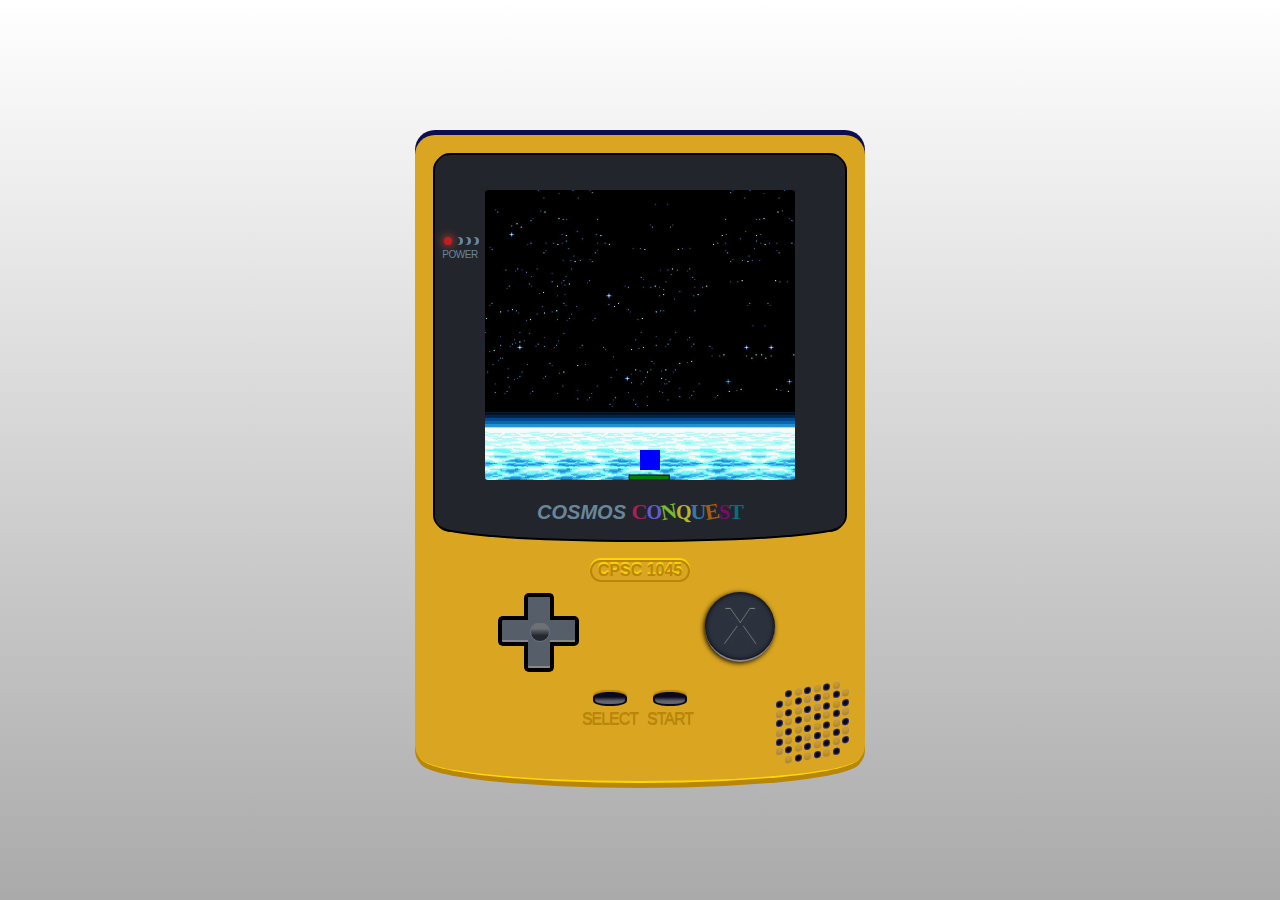
==== index.html @ af88e5c5 "GUI Update" ====
<!DOCTYPE html>
<html>
    <head>
        <meta charset="UTF-8">
        <link rel="stylesheet" href="styles/style.css">
        <script src="scripts/script.js" defer></script>
        <title>
            Cosmos Conquest
        </title>
        <link rel="shortcut icon" href="images/favicon.ico" type="image/x-icon">
    </head>
    <body>
        <div class="gameboy" id="GameBoy">
            <div class="screen-area">
                <div class="power">
                <div class="indicator">
                    <div class="led"></div>
                    <span class="arc" style="z-index:2"></span>
                    <span class="arc" style="z-index:1"></span>
                    <span class="arc" style="z-index:0"></span>
                </div>
                POWER
            </div>
              
              <canvas class="display" id="gameCanvas" height="290" width="310"></canvas>
              
              <div class="label">
                <div class="title">COSMOS</div>
                <div class="subtitle">
                  <span class="c">C</span><!--
               --><span class="o1">O</span><!--
               --><span class="l">N</span><!--
               --><span class="o2">Q</span><!--
               --><span class="r">U</span><!--
               --><span class="e">E</span><!--
               --><span class="s">S</span><!--
               --><span class="t">T</span>
                </div>
              </div>
              
            </div>
            
            <div class="nintendo">CPSC 1045</div>
            
            <div class="controls">
                <div class="dpad">
                    <div class="up"><i class="fa fa-caret-up"></i></div>
                    <div class="right"><i class="fa fa-caret-right"></i></div>
                    <div class="down"><i class="fa fa-caret-down"></i></div>
                    <div class="left"><i class="fa fa-caret-left"></i></div>
                    <div class="middle"></div>
                </div>
                 <div class="a-b">
                    <div class="a">X</div>
                </div>
            </div>
            
            <div class="start-select">
                <div class="select">SELECT</div>
                <div class="start">START</div>
            </div>
            
            <div class="speaker">
                <div class="dot placeholder"></div>
                <div class="dot open"></div>
                <div class="dot closed"></div>
                <div class="dot open"></div>
                <div class="dot closed"></div>
                <div class="dot open"></div>
                <div class="dot closed"></div>
                <div class="dot placeholder"></div>
                
                <div class="dot open"></div>
                <div class="dot closed"></div>
                <div class="dot open"></div>
                <div class="dot closed"></div>
                <div class="dot open"></div>
                <div class="dot closed"></div>
                <div class="dot open"></div>
                <div class="dot closed"></div>
                
                <div class="dot closed"></div>
                <div class="dot open"></div>
                <div class="dot closed"></div>
                <div class="dot open"></div>
                <div class="dot closed"></div>
                <div class="dot open"></div>
                <div class="dot closed"></div>
                <div class="dot open"></div>
                
                <div class="dot open"></div>
                <div class="dot closed"></div>
                <div class="dot open"></div>
                <div class="dot closed"></div>
                <div class="dot open"></div>
                <div class="dot closed"></div>
                <div class="dot open"></div>
                <div class="dot closed"></div>
                
                <div class="dot closed"></div>
                <div class="dot open"></div>
                <div class="dot closed"></div>
                <div class="dot open"></div>
                <div class="dot closed"></div>
                <div class="dot open"></div>
                <div class="dot closed"></div>
                <div class="dot open"></div>
            
                <div class="dot open"></div>
                <div class="dot closed"></div>
                <div class="dot open"></div>
                <div class="dot closed"></div>
                <div class="dot open"></div>
                <div class="dot closed"></div>
                <div class="dot open"></div>
                <div class="dot closed"></div>
                
                <div class="dot closed"></div>
                <div class="dot open"></div>
                <div class="dot closed"></div>
                <div class="dot open"></div>
                <div class="dot closed"></div>
                <div class="dot open"></div>
                <div class="dot closed"></div>
                <div class="dot open"></div>
            
                <div class="dot placeholder"></div>
                <div class="dot closed"></div>
                <div class="dot open"></div>
                <div class="dot closed"></div>
                <div class="dot open"></div>
                <div class="dot closed"></div>
                <div class="dot open"></div>
                <div class="dot placeholder"></div>
            </div>
        </div>        
    </body>
</html>
---- styles/style.css ----
#gameCanvas {
    background-image: url('../images/Background.jpg');
    background-size: cover; 
}

.gameboy {
    position:relative;
    width:450px;
    height:630px;
    border-radius:20px;
    padding:20px;
    background-color:goldenrod;
    box-shadow:0px -5px 0px #0d0e51, 0px 5px 0px darkgoldenrod;
    font-family:sans-serif;
    -webkit-user-select:none;
    cursor:default;
    
    &::after {
        content:'';
        display:block;
        position:absolute;
        top:calc(100% - 34px);
        left:5px;
        width:calc(100% - 10px);
        height:50px;
        border-radius:50%;
        background-color:goldenrod;
        box-shadow:0px 5px 0px darkgoldenrod;
        border-bottom:2px solid gold;
    }
  
    .screen-area {
        position:relative;
        padding:35px 50px 5px 50px;
        border-radius:15px 15px 15px 15px;
        background-color:#23252d;
        color:#67879a;
        box-shadow:0px 2px 0px black, 0px -2px 0px black, -2px 0px 0px black, 2px 0px 0px black;
        
        &::after {
        content:'';
        display:block;
        position:absolute;
        top:calc(100% - 20px);
        left:5px;
        width:calc(100% - 10px);
        height:30px;
        border-radius:50%;
        background-color:#23252d;
        box-shadow:0px 2px 0px black;
        }
        
        .power {
        position:absolute;
        display:block;
        width:50px;
        left:0px;
        top:80px;
        font-size:10px;
        letter-spacing:-0.5px;
        text-align:center;
        
        .indicator {
            line-height:14px;
            
            .led {
            position:relative;
            display:inline-block;
            background-color:#ca1a21;
            width:8px;
            height:8px;
            border-radius:50%;
            box-shadow:0px 0px 10px #ff552e;
            z-index:5;
            }
            .arc {
            position:relative;
            display:inline-block;
            width:8px;
            height:8px;
            margin-left:-2px;
            
            &::before {
                position:absolute;
                left:3px;
                content:'';
                display:inline-block;
                width:8px;
                height:8px;
                border-radius:50%;
                background-color:#67879a;
            }
            &::after {
                position:absolute;
                left:0px;
                content:'';
                display:inline-block;
                width:8px;
                height:8px;
                border-radius:50%;
                background-color:#23252d;
            }
            }
        }
    }
    
    .display {
      background-color:#929d97;
      height:290px;
      width:310px;
      border-radius:3px;
      margin-bottom:15px;
    }
    
    .label {
      position:relative;
      text-align:center;
      font-size:20px;
      z-index:5;
      
      .title {
        display:inline;
        font-weight:bold;
        font-style:italic;
      }
      .subtitle {
        display:inline;
        font-family:"Comic Sans MS";
        font-weight:bold;
        font-size:22px;
        letter-spacing:-1px;
        
        .c, .o1, .l, .o2, .r, .e, .s, .t {
          display:inline-block;
        }
        .c {
          color:#aa2058;
        }
        .o1 {
          color:#605bd9;
          font-size:20px;
        }
        .l {
          color:#78b930;
          transform:rotateZ(-10deg);
        }
        .o2 {
          color:#b6b524;
          font-size:20px;
        }
        .r {
          color:#317aaf;
        }
        .e {
            color:#a75b0e;
            transform:rotateZ(-10deg);
        }
        .s {
            color:#7b0a6a;
            font-size:20px;
        }
        .t {
            color:#076d7d;
        }
      }
    }
  }
  
  .nintendo {
    padding:0px 5px;
    width:100px;
    color:darkgoldenrod;
    font-weight:bold;
    text-align:center;
    margin:0 auto;
    border:2px solid darkgoldenrod;
    border-radius:11px;
    margin-top:30px;
    text-shadow:0px -2px 1px gold;
    box-shadow:0px -2px 1px gold;
  }
  
  .controls {
    display:flex;
    justify-content:space-between;
    
    .dpad {
      position:relative;
      display:inline-block;
      width:90px;
      height:90px;
      z-index:5;
      
      > * {
        width:33%;
        height:33%;
        position:absolute;
        background-color:#565e6a;
        cursor:pointer;
        
        i {
          position:relative;
          display:block;
          margin:0 auto;
          text-align:center;
          height:100%;
          font-size:28px;
          color:#333a4a;
          text-shadow:0px -0.5px 0px #aaa;
        }
      }
      
      .up {
        top:calc(8% + 4px);
        left:99%;
        border-top:4px solid black;
        border-left:4px solid black;
        border-right:4px solid black;
        border-radius:5px 5px 0px 0px;
        
        &:active {
          background:linear-gradient(to top, #565e6a 0%, #333 100%);
        }
        
        i {
          top:-5px;
        }
      }
      .right {
        top:38%;
        left:calc(132% - 4px);
        border-top:4px solid black;
        border-bottom:4px solid black;
        border-right:4px solid black;
        border-radius:0px 5px 5px 0px;
        box-shadow:0px -2px 0px #888 inset;
        
        &:active {
          background:linear-gradient(to right, #565e6a 0%, #333 100%);
        }
        
        i {
          top:-5px;
        }
      }
      .down {
        top:calc(71% - 4px);
        left:99%;
        border-left:4px solid black;
        border-bottom:4px solid black;
        border-right:4px solid black;
        border-radius:0px 0px 5px 5px;
        box-shadow:0px -2px 0px #888 inset;
        
        &:active {
          background:linear-gradient(to bottom, #565e6a 0%, #333 100%);
        }
      }
      .left {
        top: 38%;
        left: calc(66% + 4px);
        border-top: 4px solid black;
        border-bottom: 4px solid black;
        border-left: 4px solid black;
        border-radius: 5px 0px 0px 5px;
        box-shadow: 0px -2px 0px #888 inset;
        
        i {
          top:-5px;
        }
        
        &:active {
          background:linear-gradient(to left, #565e6a 0%, #333 100%);
        }
      }
      .middle {
        top:38%;
        left:99%;
        z-index:-5;
        
        &::after {
          content:'';
          position:absolute;
          top:20%;
          left:20%;
          display:inline-block;
          border:1px solid #6e737a;
          background:linear-gradient(to bottom, #6d7075 0%, #6d7075 30%, #23272f 70%, #23272f 100%);
          border-radius:50%;
          height:60%;
          width:60%;
        }
      }
      
      .up-down {
        background-color:#565e6a;
        border:4px solid black;
                border-radius:5px;
        width:20px;
        height:60px;
      }
      .left-right {
        background-color:#565e6a;
        border:4px solid black;
        border-radius:5px;
        width:60px;
        height:20px;
      }
    }
    .a-b {
      position:relative;
      display:inline-block;
      width:120px;
      height:90px;
      
      .a, .b {
        position:absolute;
        display:inline-block;
        font-size:52px;
        width:70px;
        height:70px;
        line-height: 70px;
        border-radius:50%;
        background-color:#2c313e;
        border-bottom:2px solid #888;
        box-shadow:-1px 1px 5px black, 0px 0px 5px black inset;
        text-shadow:0px -1px 1px #888;
        color:#2c313e;
        text-align:center;
        -webkit-user-select:none;
        cursor:pointer;
        transition:box-shadow 0.1s ease-out, border 0.1s ease-out, line-height 0.2s ease-out;
        
        &:active {
          box-shadow:-1px 1px 1px black, 0px 0px 5px black inset;
          border-width:0px;
          line-height:75px;
        }
      }
      .a {
        top:10px;
        right:70px;
      }
      .b {
        top:35px;
        left:0%;
      }
    }
  }

  .start-select {
    width:100%;
    height:60px;
    display:flex;
    justify-content:center;
    
    .select, .start {
      display:inline-block;
      color: darkgoldenrod;
      text-shadow:0px -1px 0px darkgoldenrod;
      letter-spacing:-1px;
      width:60px;
      font-size:16px;
      text-align:center;
      margin-top:20px;
      
      &::before {
        content:'';
        display:block;
        margin:0 auto;
        width:30px;
        height:10px;
        margin-bottom:5px;
        border-radius:40%;
        background:linear-gradient(to bottom, #0b0a1c 0%, #0b0a1c 30%, #62636c 70%, #62636c 100%);
        background-repeat:no-repeat;
        border:2px solid #0b0a1c;
        box-shadow:0px -2px 1px darkgoldenrod;
        cursor:pointer;
      }
      &:active::before {
        background:linear-gradient(to bottom, #0b0a1c 0%, #0b0a1c 50%, #62636c 100%);
      }
    }
  }
  
  .speaker {
    position:absolute;
    display:flex;
    width:75px;
    height:75px;
    right:15px;
    bottom:5px;
    justify-content:space-between;
    flex-wrap:wrap;
    z-index:100;
    transform:skewY(-10deg);
    
    .dot {
      width:7px;
      height:7px;
      margin:1px;
      border-radius:50%;
    }
    .dot.placeholder {
      background-color:transparent;
    }
    .dot.open {
      background-color:#0a0717;
      box-shadow:0px 0px 2px #7c7be0 inset;
    }
    .dot.closed {
      background:linear-gradient(to bottom, goldenrod 0%, darkgoldenrod 100%);
      box-shadow:0px 0px 2px #7c7be0 inset;
    }
  }
}

* { box-sizing:border-box; }
html, body { width:100%; height:100%; margin:0; }
body { padding:30px; display:flex; justify-content:center; align-items:center; background: linear-gradient(to top, #aaa 0%, white 100%);}
.gameboy {
  margin:0 auto;
}
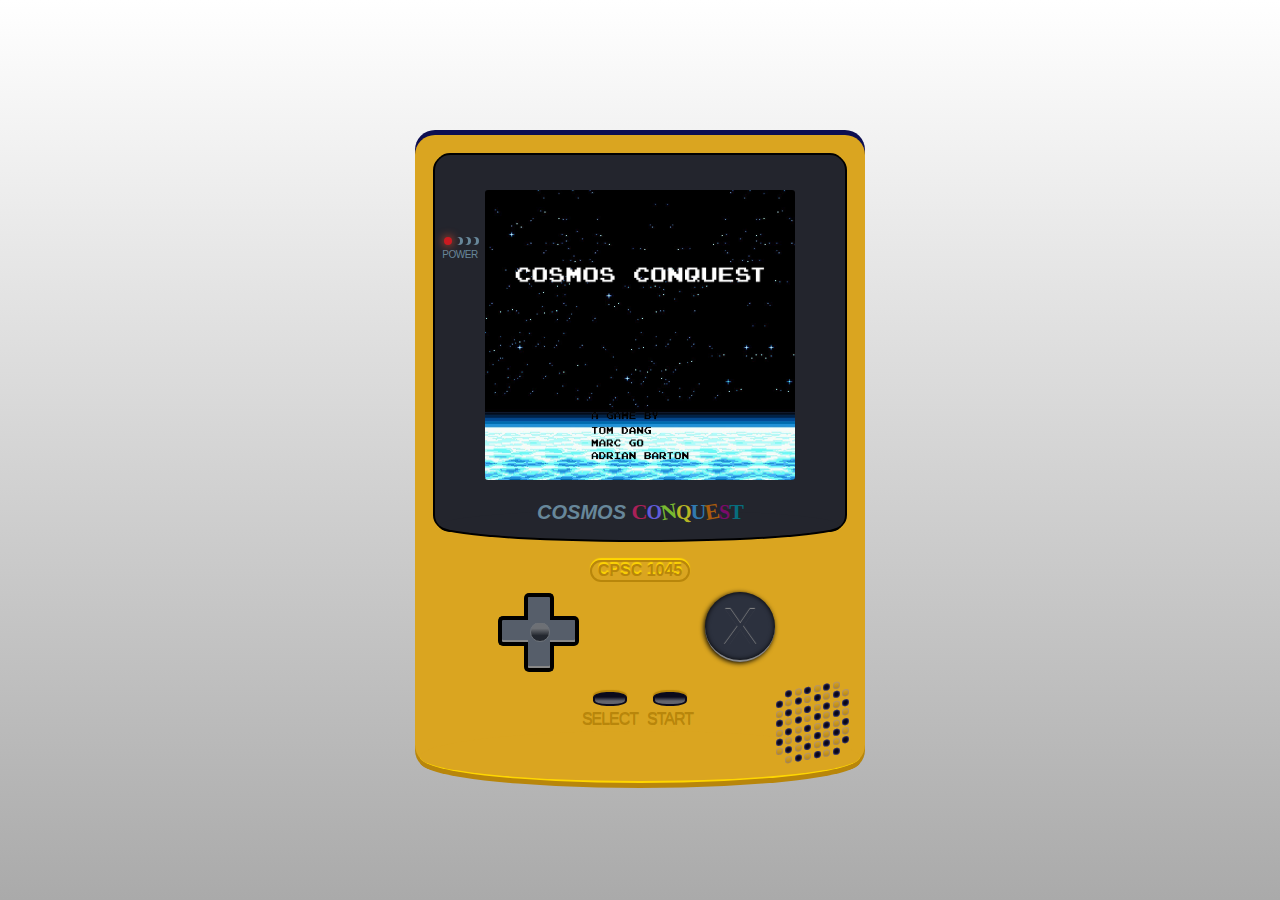
==== commit a41cbedf: "Title Screen Created" ====
--- a/index.html
+++ b/index.html
@@ -3,7 +3,8 @@
     <head>
         <meta charset="UTF-8">
         <link rel="stylesheet" href="styles/style.css">
-        <script src="scripts/script.js" defer></script>
+        <!--<script src="scripts/script.js" defer></script>-->
+        <script src="titleScreen.js" defer></script>
         <title>
             Cosmos Conquest
         </title>
@@ -21,9 +22,9 @@
                 </div>
                 POWER
             </div>
-              
-              <canvas class="display" id="gameCanvas" height="290" width="310"></canvas>
-              
+              <div class="display-container">
+                <canvas class="display" id="gameCanvas" height="290" width="310"></canvas>
+              </div>              
               <div class="label">
                 <div class="title">COSMOS</div>
                 <div class="subtitle">
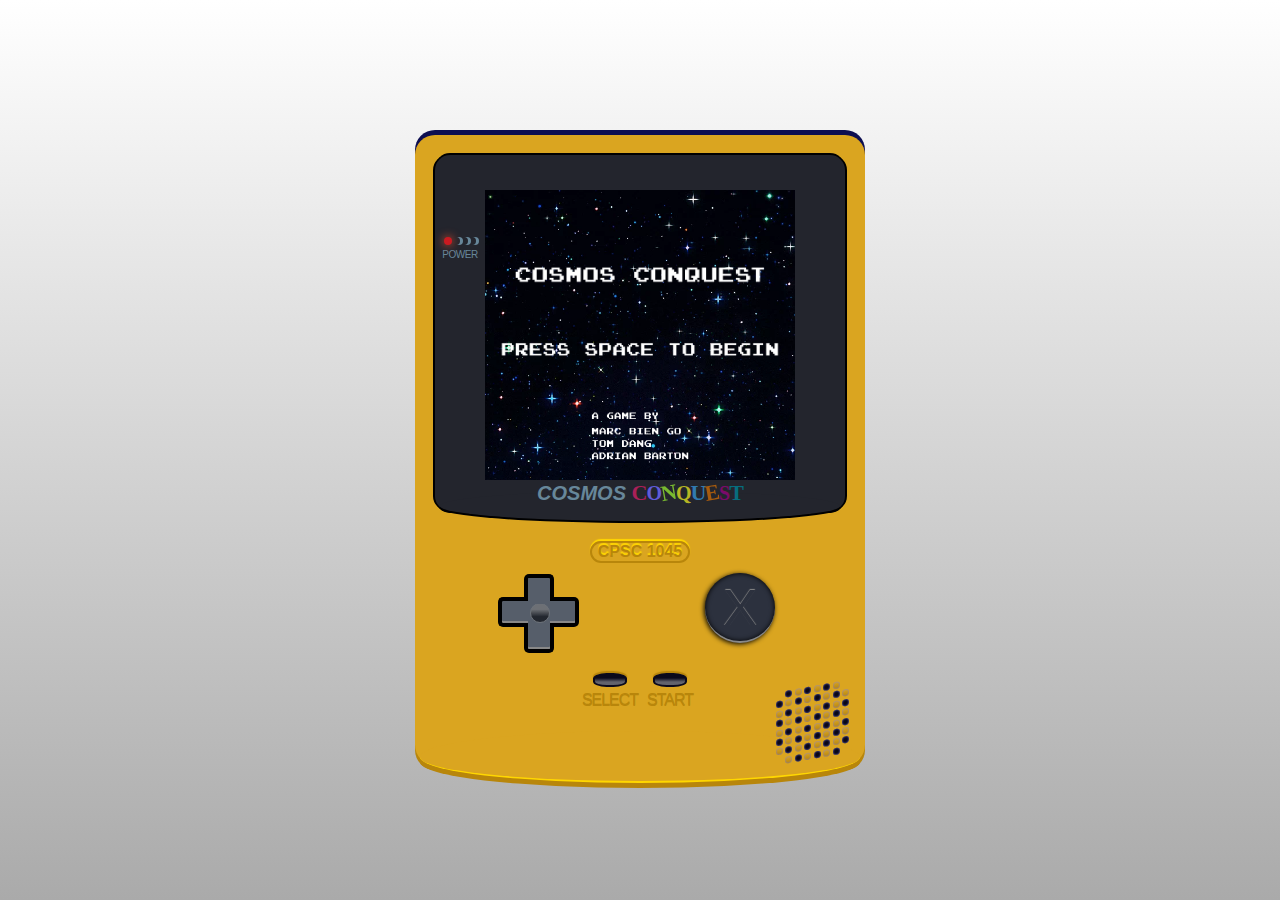
==== commit ed4a5f1e: "Merge branch 'main' of https://github.com/Kitslano828/CPSC-1045-Project" ====
--- a/index.html
+++ b/index.html
@@ -3,8 +3,7 @@
     <head>
         <meta charset="UTF-8">
         <link rel="stylesheet" href="styles/style.css">
-        <!--<script src="scripts/script.js" defer></script>-->
-        <script src="titleScreen.js" defer></script>
+        <script src="scripts/script.js" defer></script>
         <title>
             Cosmos Conquest
         </title>
@@ -22,7 +21,7 @@
                 </div>
                 POWER
             </div>
-              <div class="display-container">
+              <div id="display-container" class="display-container">
                 <canvas class="display" id="gameCanvas" height="290" width="310"></canvas>
               </div>              
               <div class="label">
--- a/styles/style.css
+++ b/styles/style.css
@@ -1,8 +1,3 @@
-#gameCanvas {
-    background-image: url('../images/Background.jpg');
-    background-size: cover; 
-}
-
 .gameboy {
     position:relative;
     width:450px;
@@ -100,16 +95,15 @@
                 border-radius:50%;
                 background-color:#23252d;
             }
-            }
+          }
         }
     }
     
     .display {
-      background-color:#929d97;
       height:290px;
       width:310px;
       border-radius:3px;
-      margin-bottom:15px;
+      margin-bottom: -4px;
     }
     
     .label {
